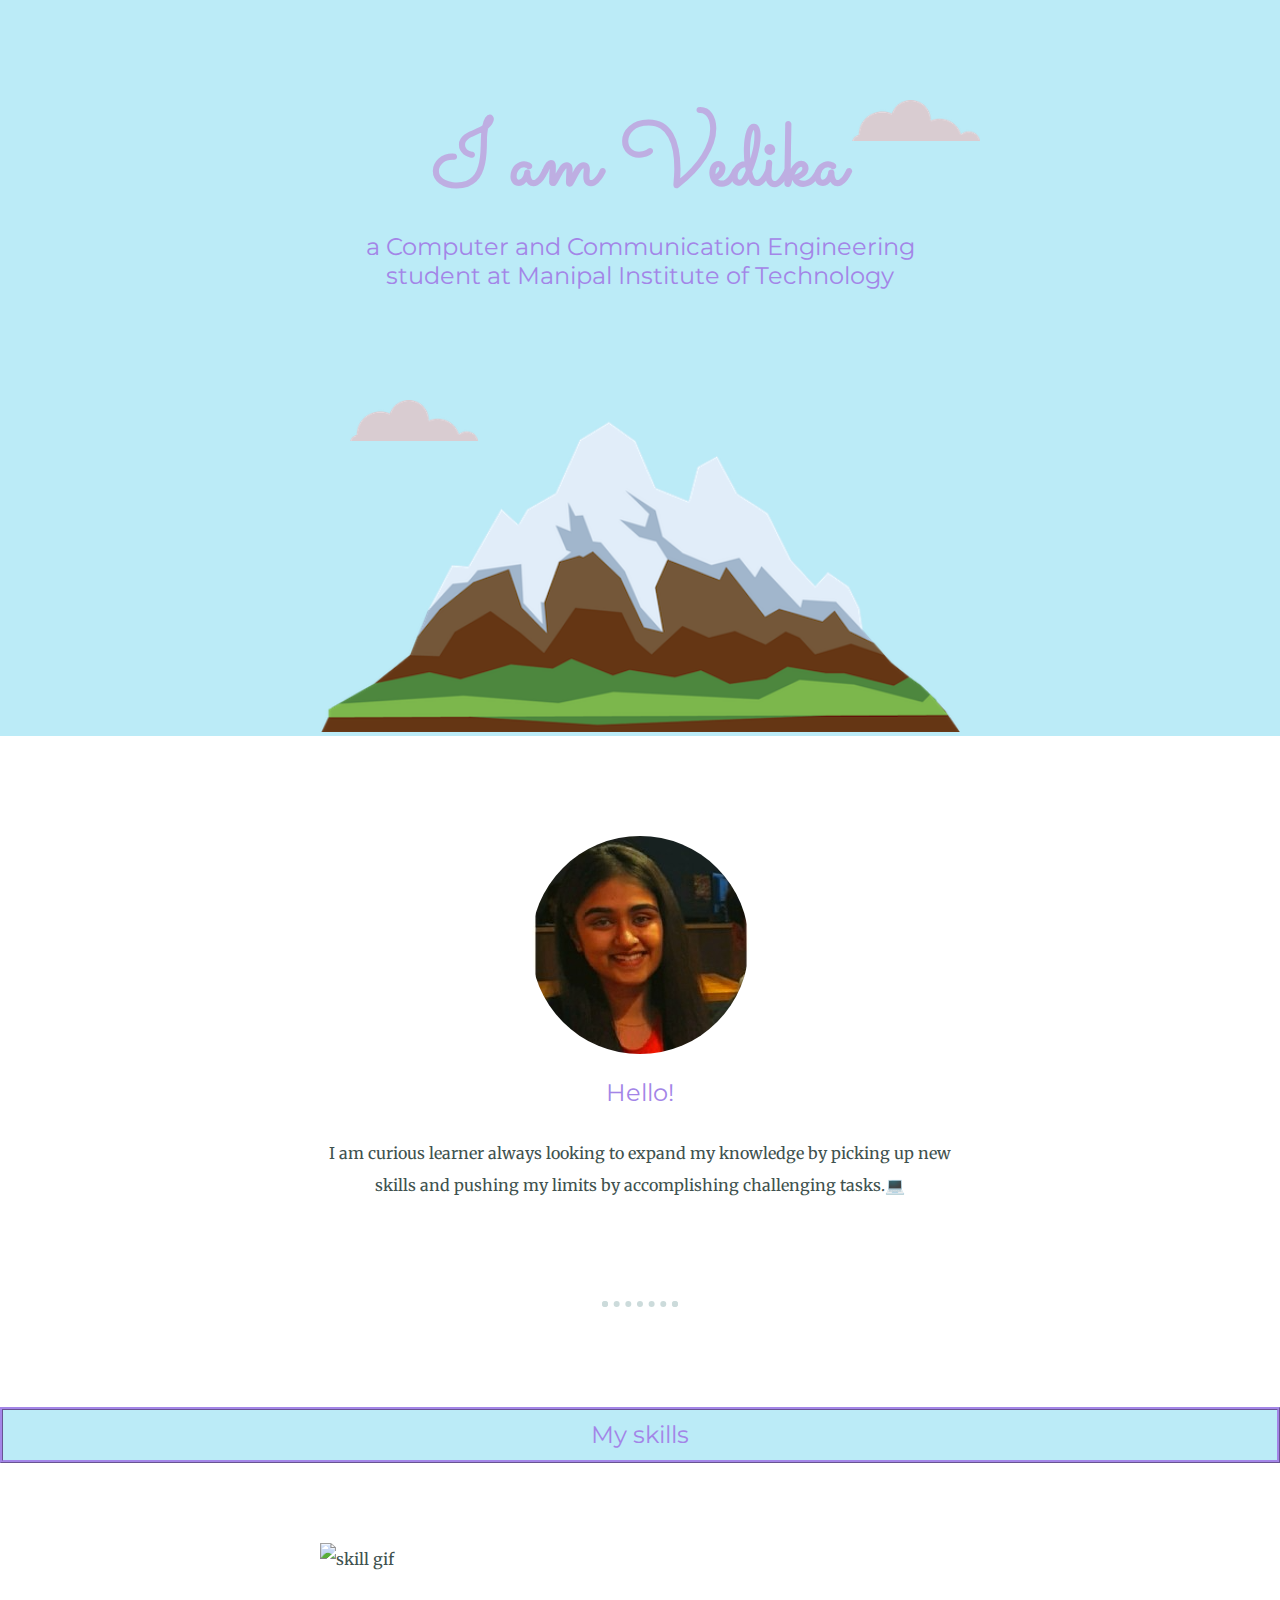
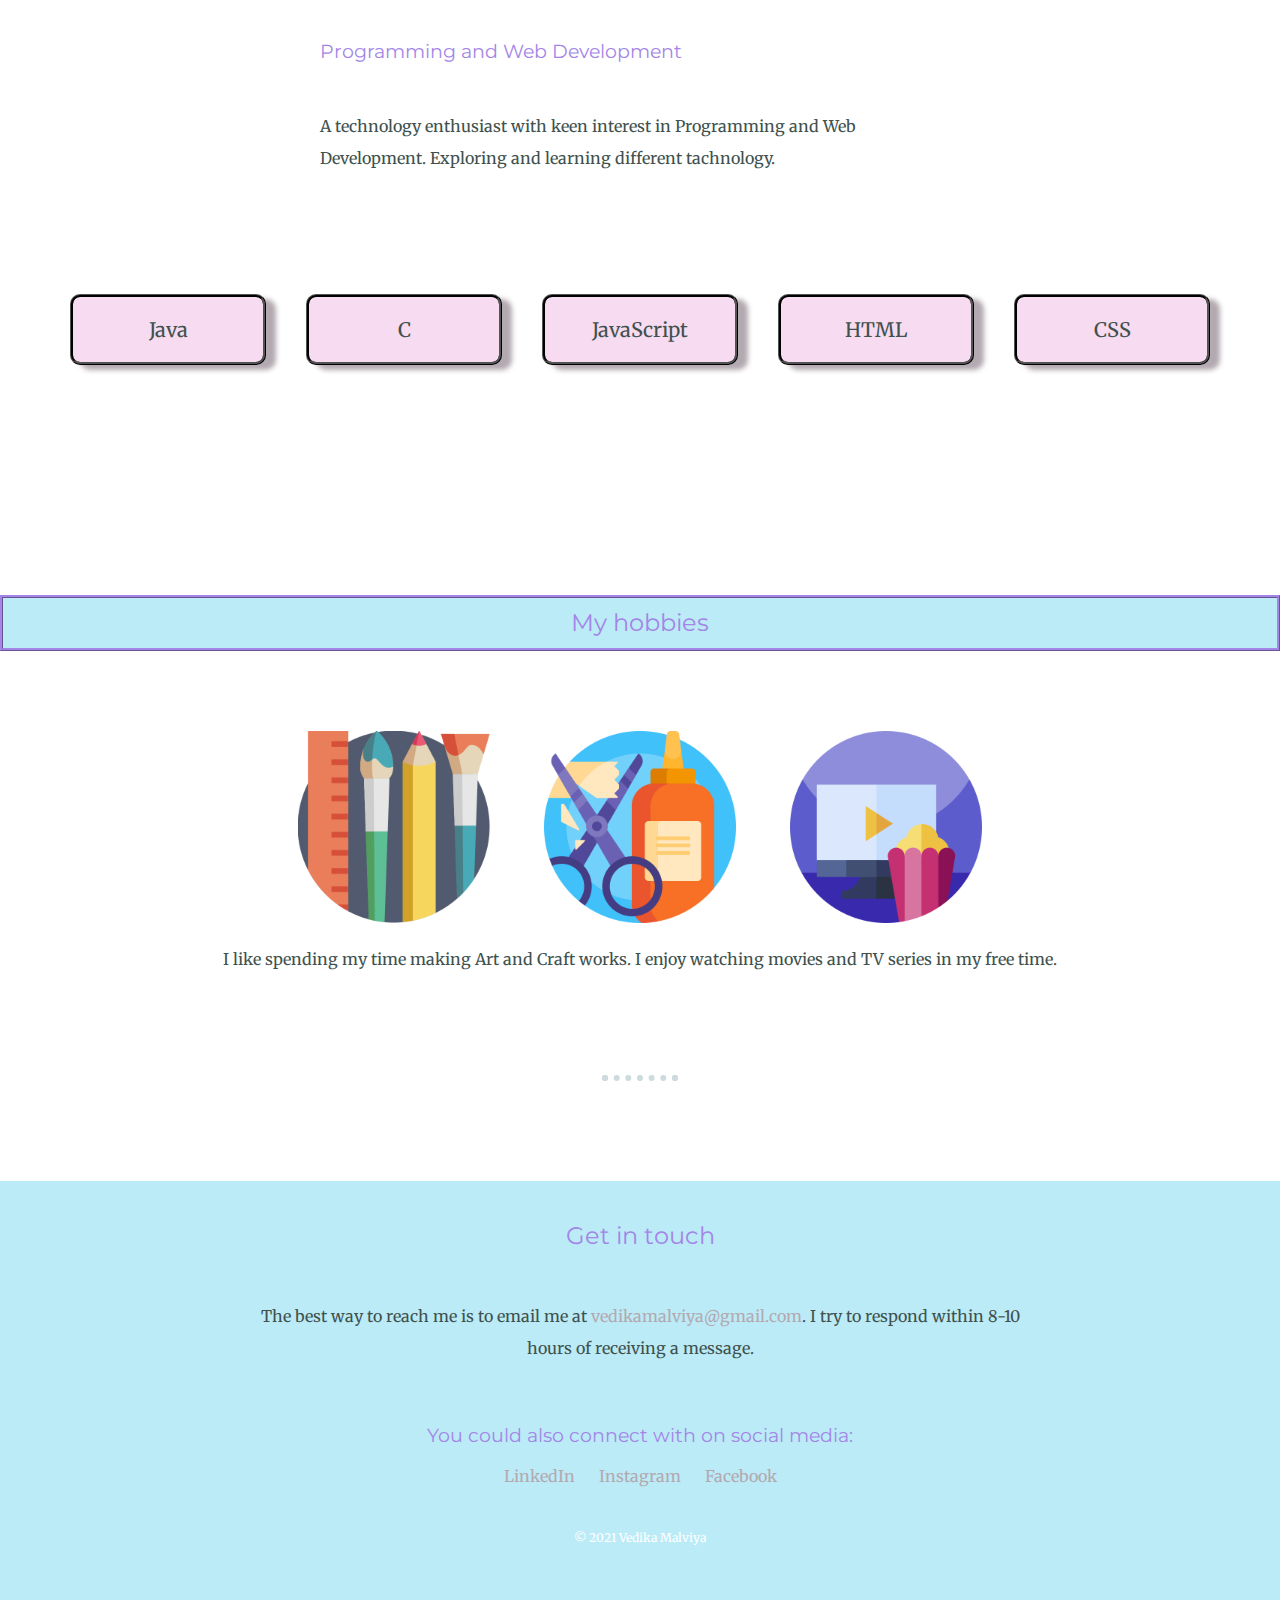
==== index.html @ e83129ac "Update index.html" ====
<!DOCTYPE html>
<html lang="en">
<head>
    <meta charset="UTF-8">
    <meta http-equiv="X-UA-Compatible" content="IE=edge">
    <meta name="viewport" content="width=device-width, initial-scale=1.0">
    <title>Vedika Malviya</title>
    <link rel="stylesheet" href="https://vedika21.github.io/CSS/styles.css">
    <link rel="icon" href="images/profile.png">
    <link rel="preconnect" href="https://fonts.googleapis.com">
<link rel="preconnect" href="https://fonts.gstatic.com" crossorigin>
<link href="https://fonts.googleapis.com/css2?family=Merriweather&family=Montserrat&family=Sacramento&display=swap" rel="stylesheet">
</head>
<body>
    
  
    <div class="top-container box">
        <img class="top-cloud" src="images/cloud.png" alt="image of a cloud">
        <h1>I am Vedika</h1>
        <h2>a Computer and Communication Engineering student at Manipal Institute of Technology</h2>
        <img class="bottom-cloud" src="images/cloud.png" alt="image of a cloud">
<img class="mountain" src="images/mountain.png" alt="image of a mountain">
</div>
<div class="middle-container">
<div class="profile">
    <img src="images/circle.png" alt="profile picture">
    <h2>Hello!</h2>
    <p>I am curious learner always looking to expand my knowledge by picking up new skills and pushing my limits by accomplishing challenging tasks.💻</p>
    
</div>
<hr>
<div class="skills">
    <h2>My skills</h2>
    <div class="one">
        <img class="gif"src="https://media.giphy.com/media/iIGT8Y1rOYhBpdHh1C/giphy.gif" alt="skill gif">
        <h3>Programming and Web Development</h3>
        <p>A technology enthusiast with keen interest in Programming and Web Development. Exploring and learning different tachnology. </p>
        </div>
       
    <div class="skill-set">
        <div >Java</div><div >C</div><div >JavaScript</div><div >HTML</div><div >CSS</div>
    </div>
    <br><br>
    <div class="hobbies">
        <h2>My hobbies</h2>

        <div class="image"></div>
        <img class="sub-image" src="images/tools.png" alt="drawing">
        <img class="sub-image" src="images/crafts.png" alt="craft">
        <img class="sub-image" src="images/watch-movie.png" alt="movies">
        <p>I like spending my time making Art and Craft works. I enjoy watching movies and TV series in my free time. </p>
        </div>
        
    </div>
</div>

<hr>
<div class="contact-me">
    <h2>Get in touch</h2>
    <p>The best way to reach me is to email me at<a href="mailto:vedikamalviya@gmail.com"> vedikamalviya@gmail.com</a>. I try to respond within 8-10 hours of receiving a message. </p>
    <h3>You could also connect with on social media:</h3>
    <a href="https://www.linkedin.com/in/vedika-malviya">LinkedIn</a> <a href="https://www.instagram.com/vedika_malviya">Instagram</a> <a href="https://www.facebook.com/vedika.malviya.1/">Facebook</a>
    <p class="copyright">© 2021 Vedika Malviya</p>
</div>
</body>

</html>
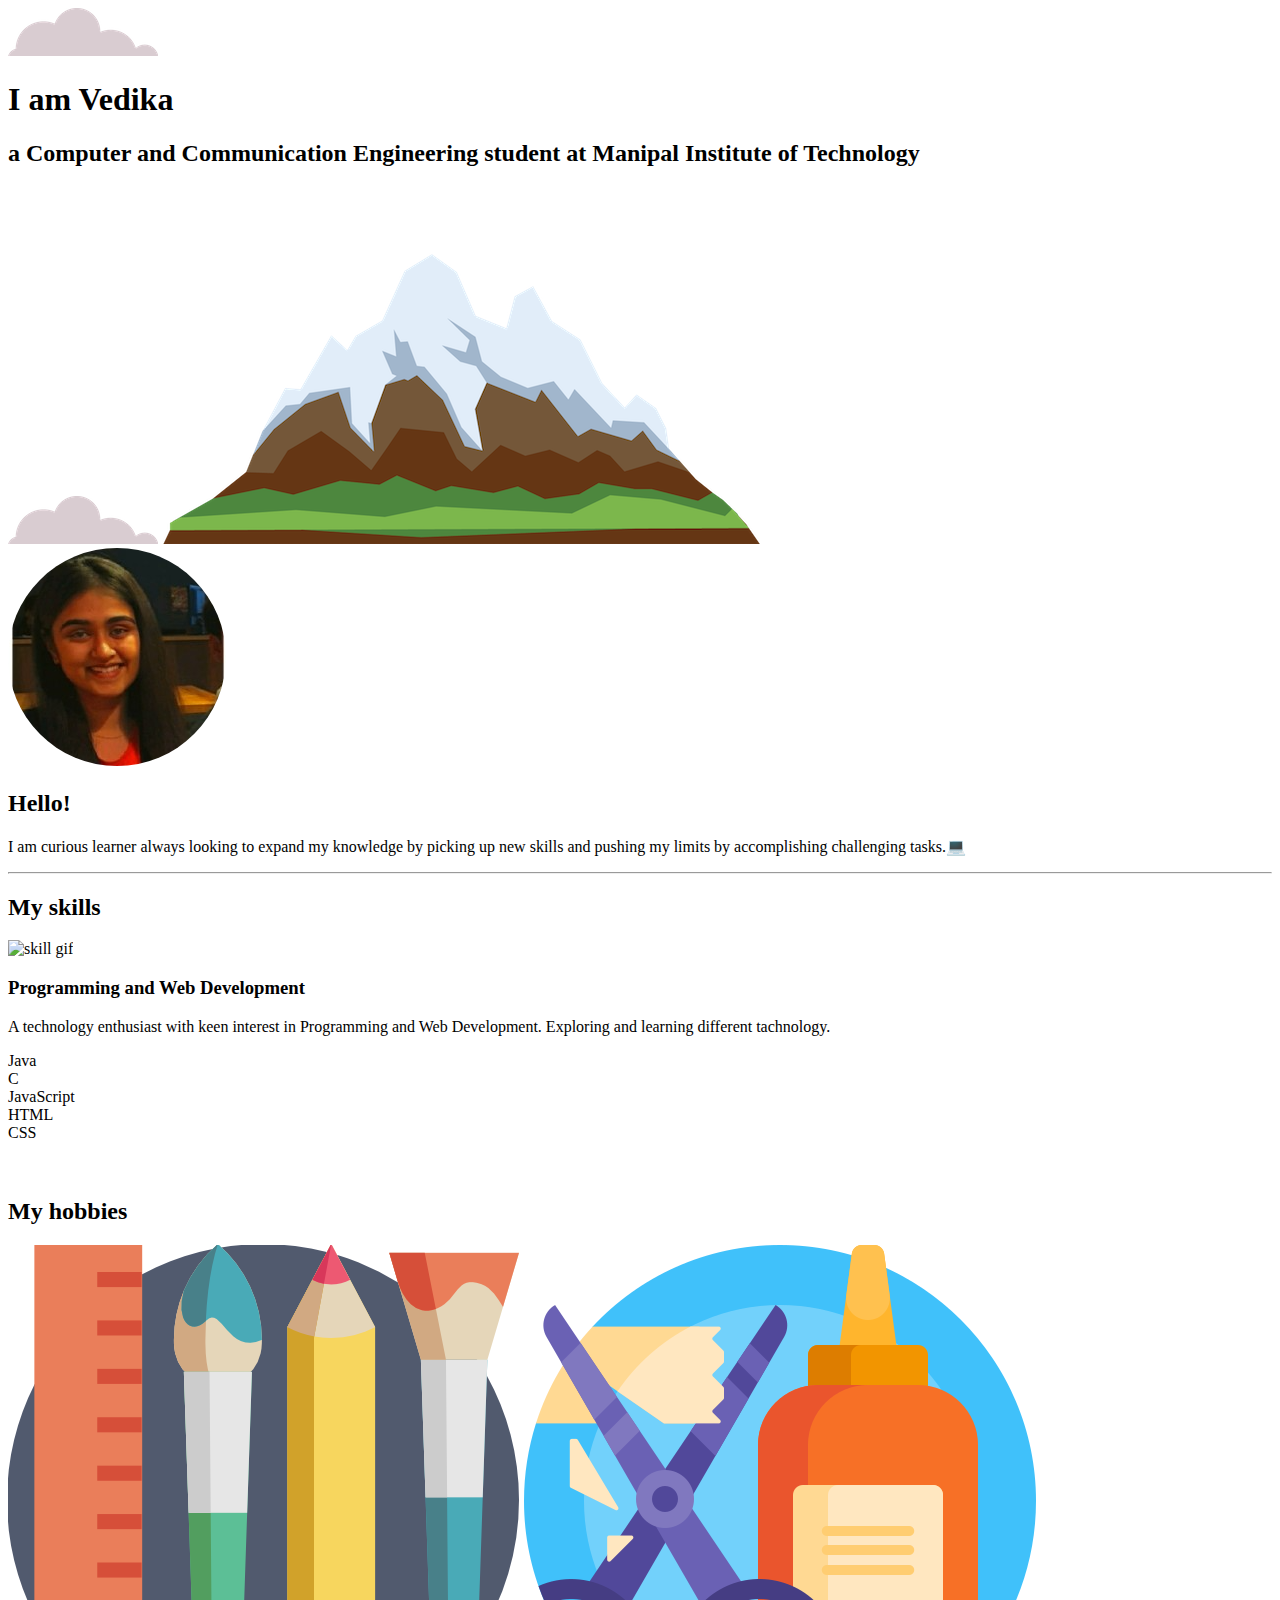
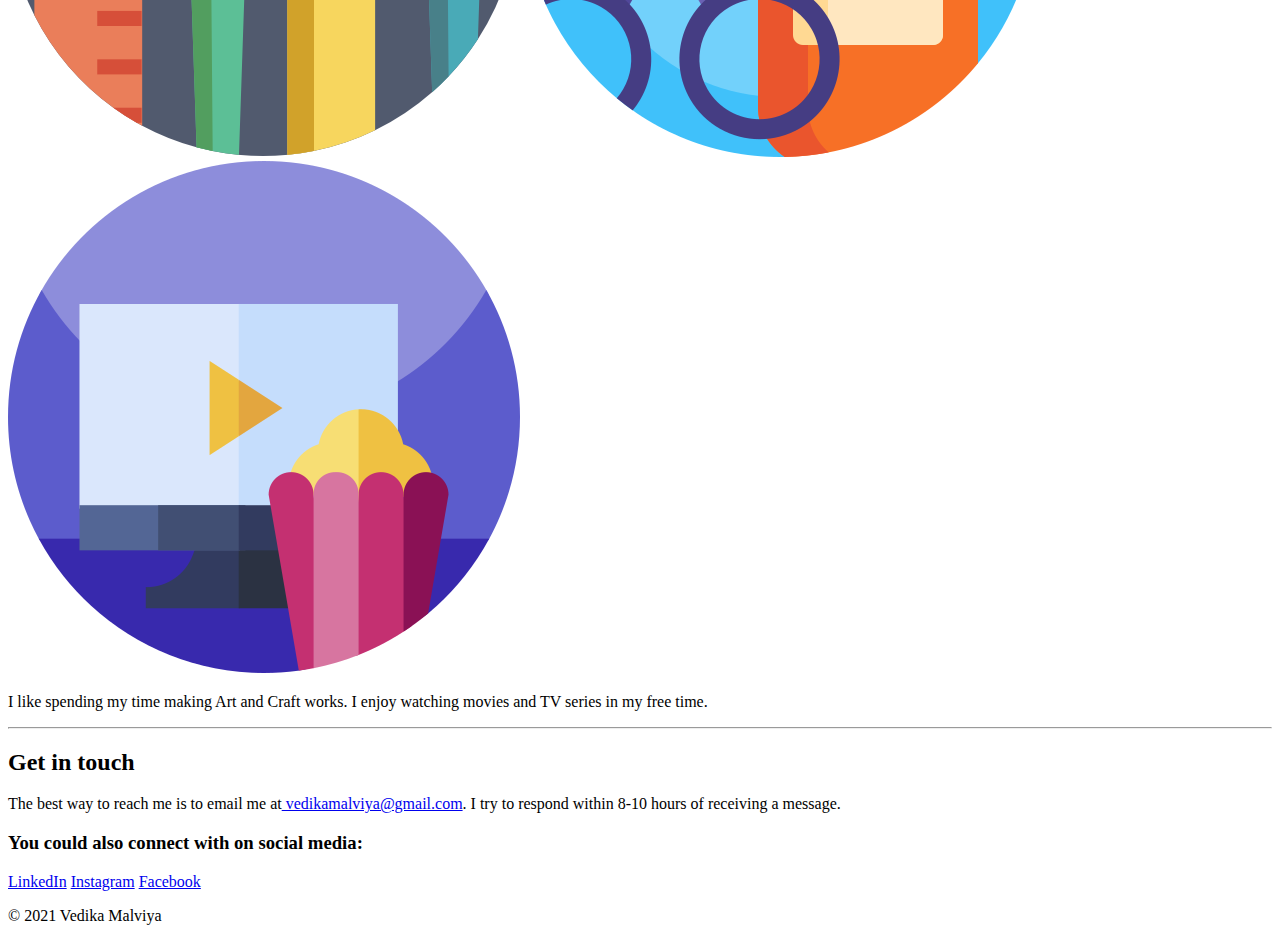
==== commit dc52c2ab: "Update index.html" ====
--- a/index.html
+++ b/index.html
@@ -5,7 +5,7 @@
     <meta http-equiv="X-UA-Compatible" content="IE=edge">
     <meta name="viewport" content="width=device-width, initial-scale=1.0">
     <title>Vedika Malviya</title>
-    <link rel="stylesheet" href="https://vedika21.github.io/CSS/styles.css">
+    <link rel="stylesheet" href="https://github.com/vedika21/profile/styles.css">
     <link rel="icon" href="images/profile.png">
     <link rel="preconnect" href="https://fonts.googleapis.com">
 <link rel="preconnect" href="https://fonts.gstatic.com" crossorigin>
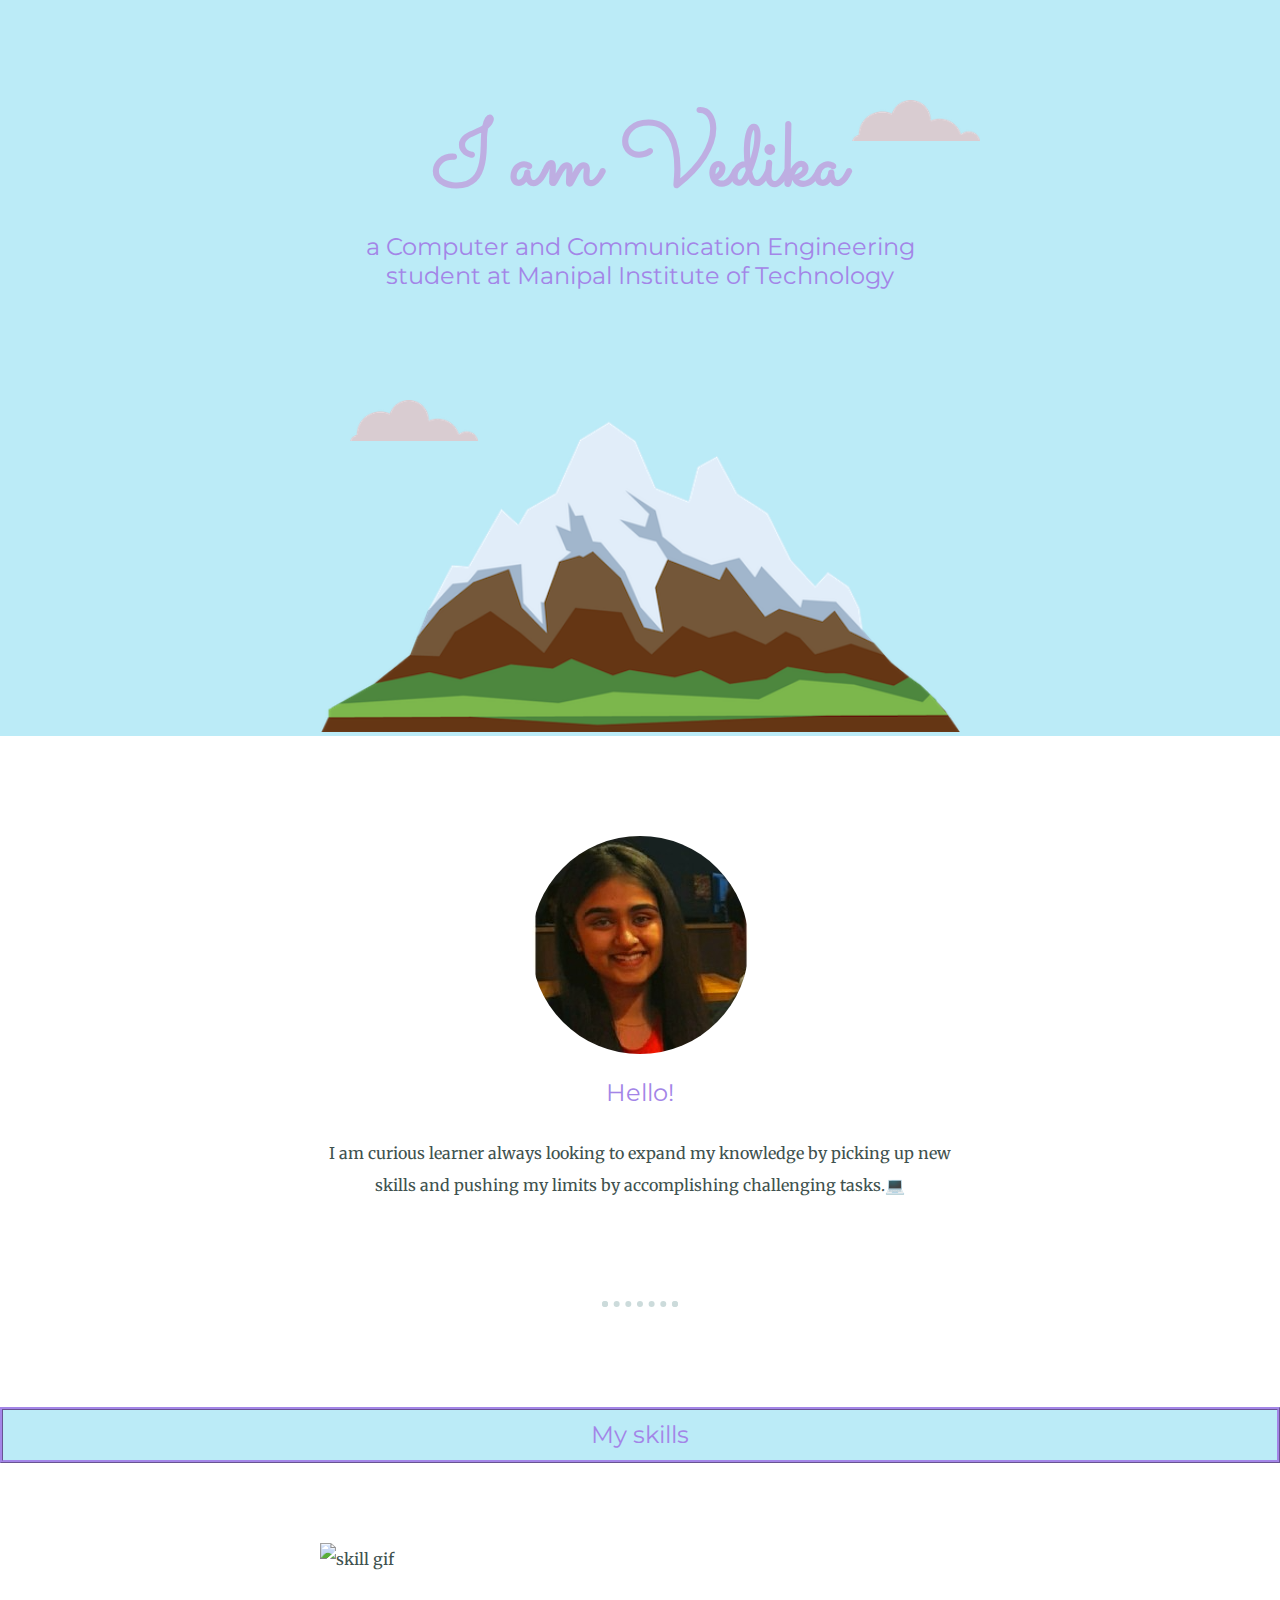
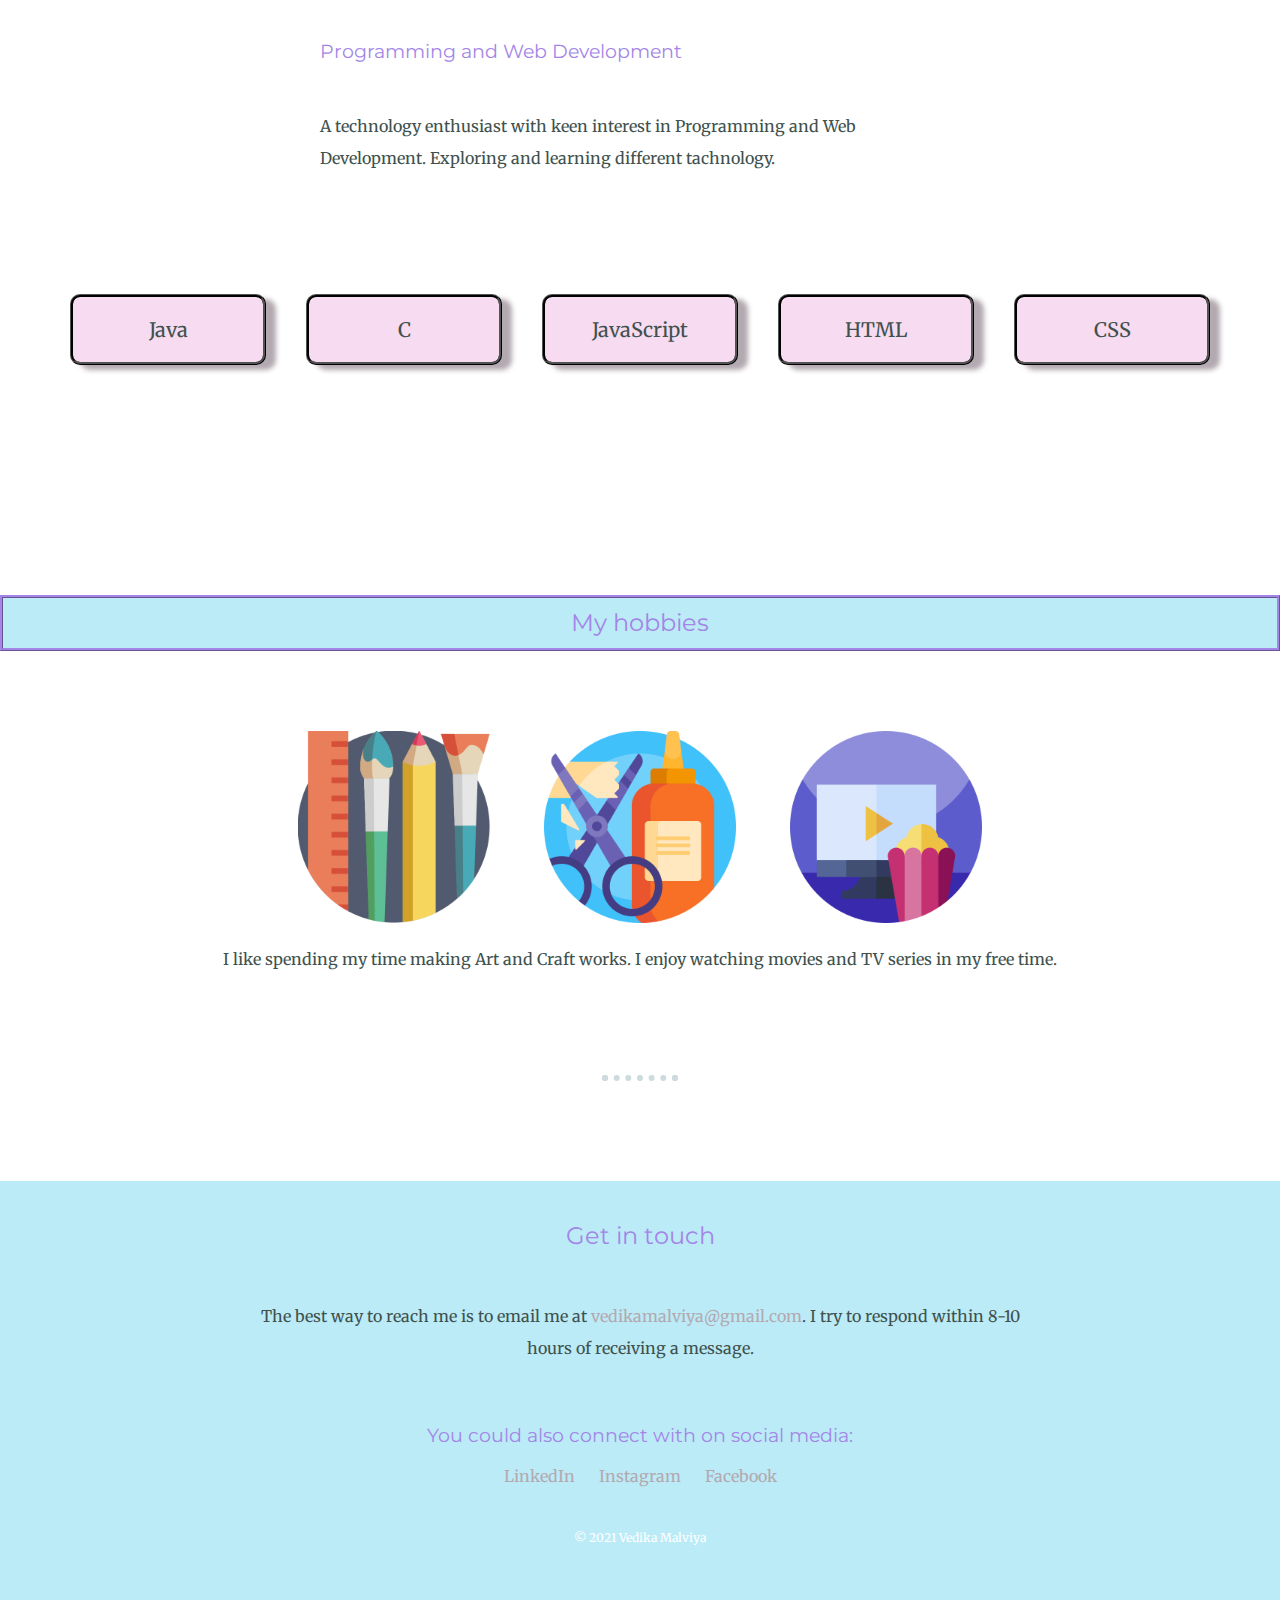
==== commit d5fc671a: "Update index.html" ====
--- a/index.html
+++ b/index.html
@@ -5,7 +5,7 @@
     <meta http-equiv="X-UA-Compatible" content="IE=edge">
     <meta name="viewport" content="width=device-width, initial-scale=1.0">
     <title>Vedika Malviya</title>
-    <link rel="stylesheet" href="https://github.com/vedika21/profile/styles.css">
+<link rel="stylesheet" type="text/css" href="https://vedika21.github.io/styles.css">   
     <link rel="icon" href="images/profile.png">
     <link rel="preconnect" href="https://fonts.googleapis.com">
 <link rel="preconnect" href="https://fonts.gstatic.com" crossorigin>
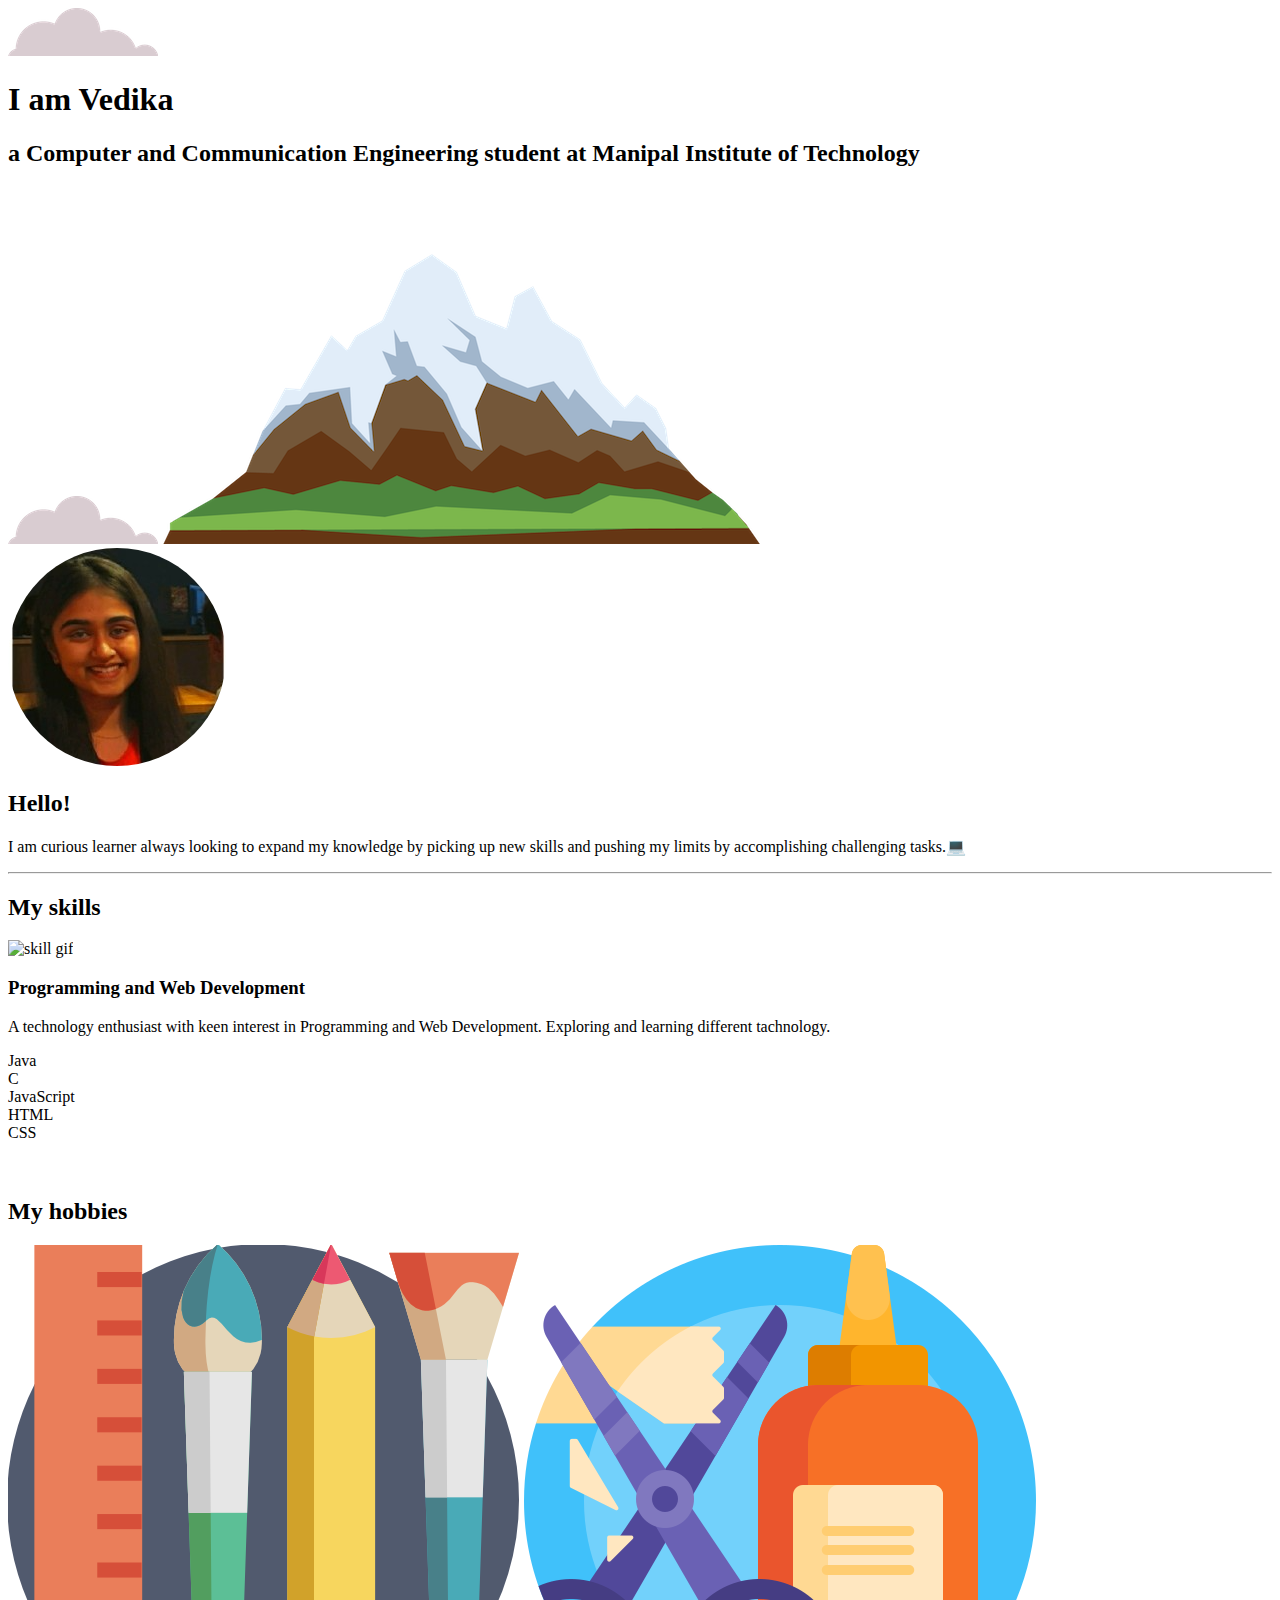
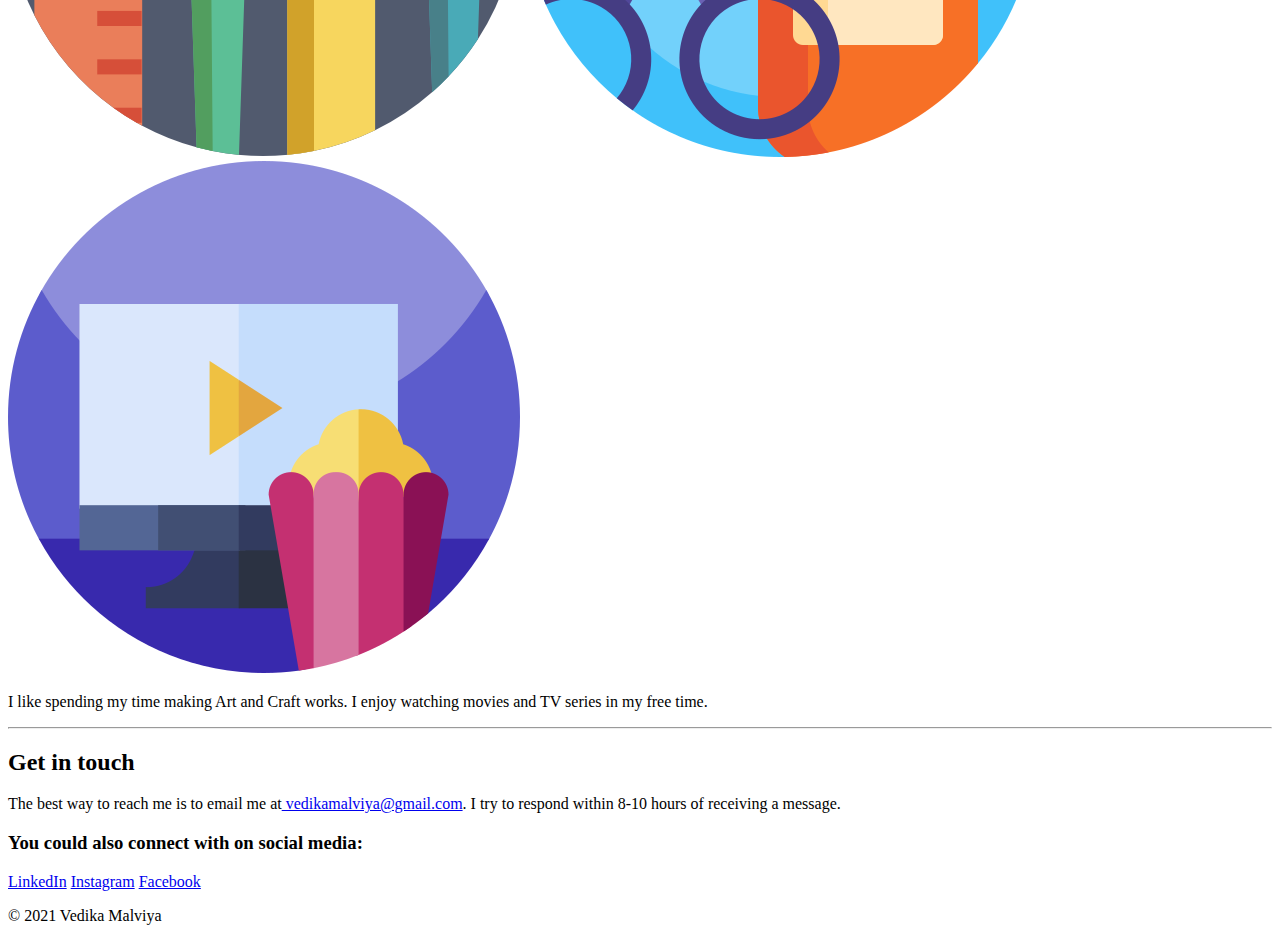
==== commit 60f0589f: "Update index.html" ====
--- a/index.html
+++ b/index.html
@@ -5,7 +5,7 @@
     <meta http-equiv="X-UA-Compatible" content="IE=edge">
     <meta name="viewport" content="width=device-width, initial-scale=1.0">
     <title>Vedika Malviya</title>
-<link rel="stylesheet" type="text/css" href="https://vedika21.github.io/styles.css">   
+<link rel="stylesheet" type="text/css" href="https://https://github.com/vedika21/profile/blob/main/styles.css">   
     <link rel="icon" href="images/profile.png">
     <link rel="preconnect" href="https://fonts.googleapis.com">
 <link rel="preconnect" href="https://fonts.gstatic.com" crossorigin>
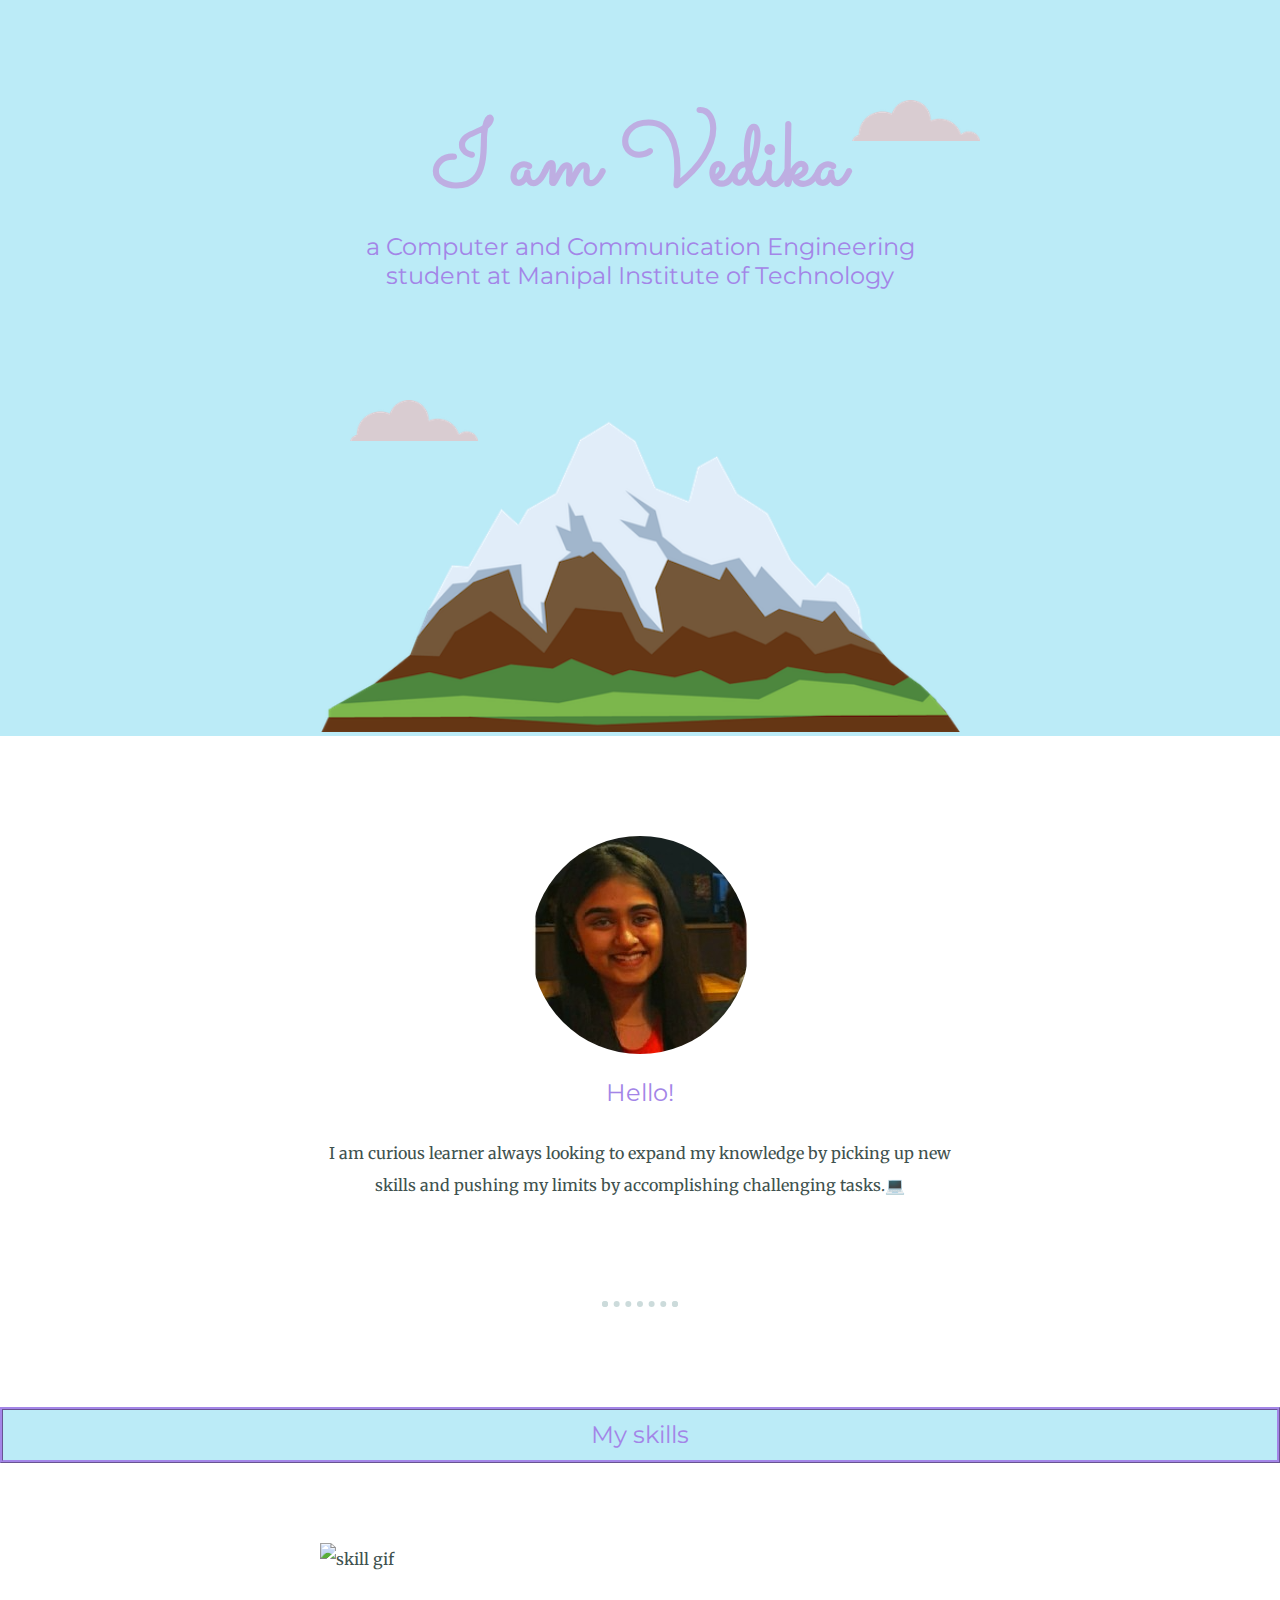
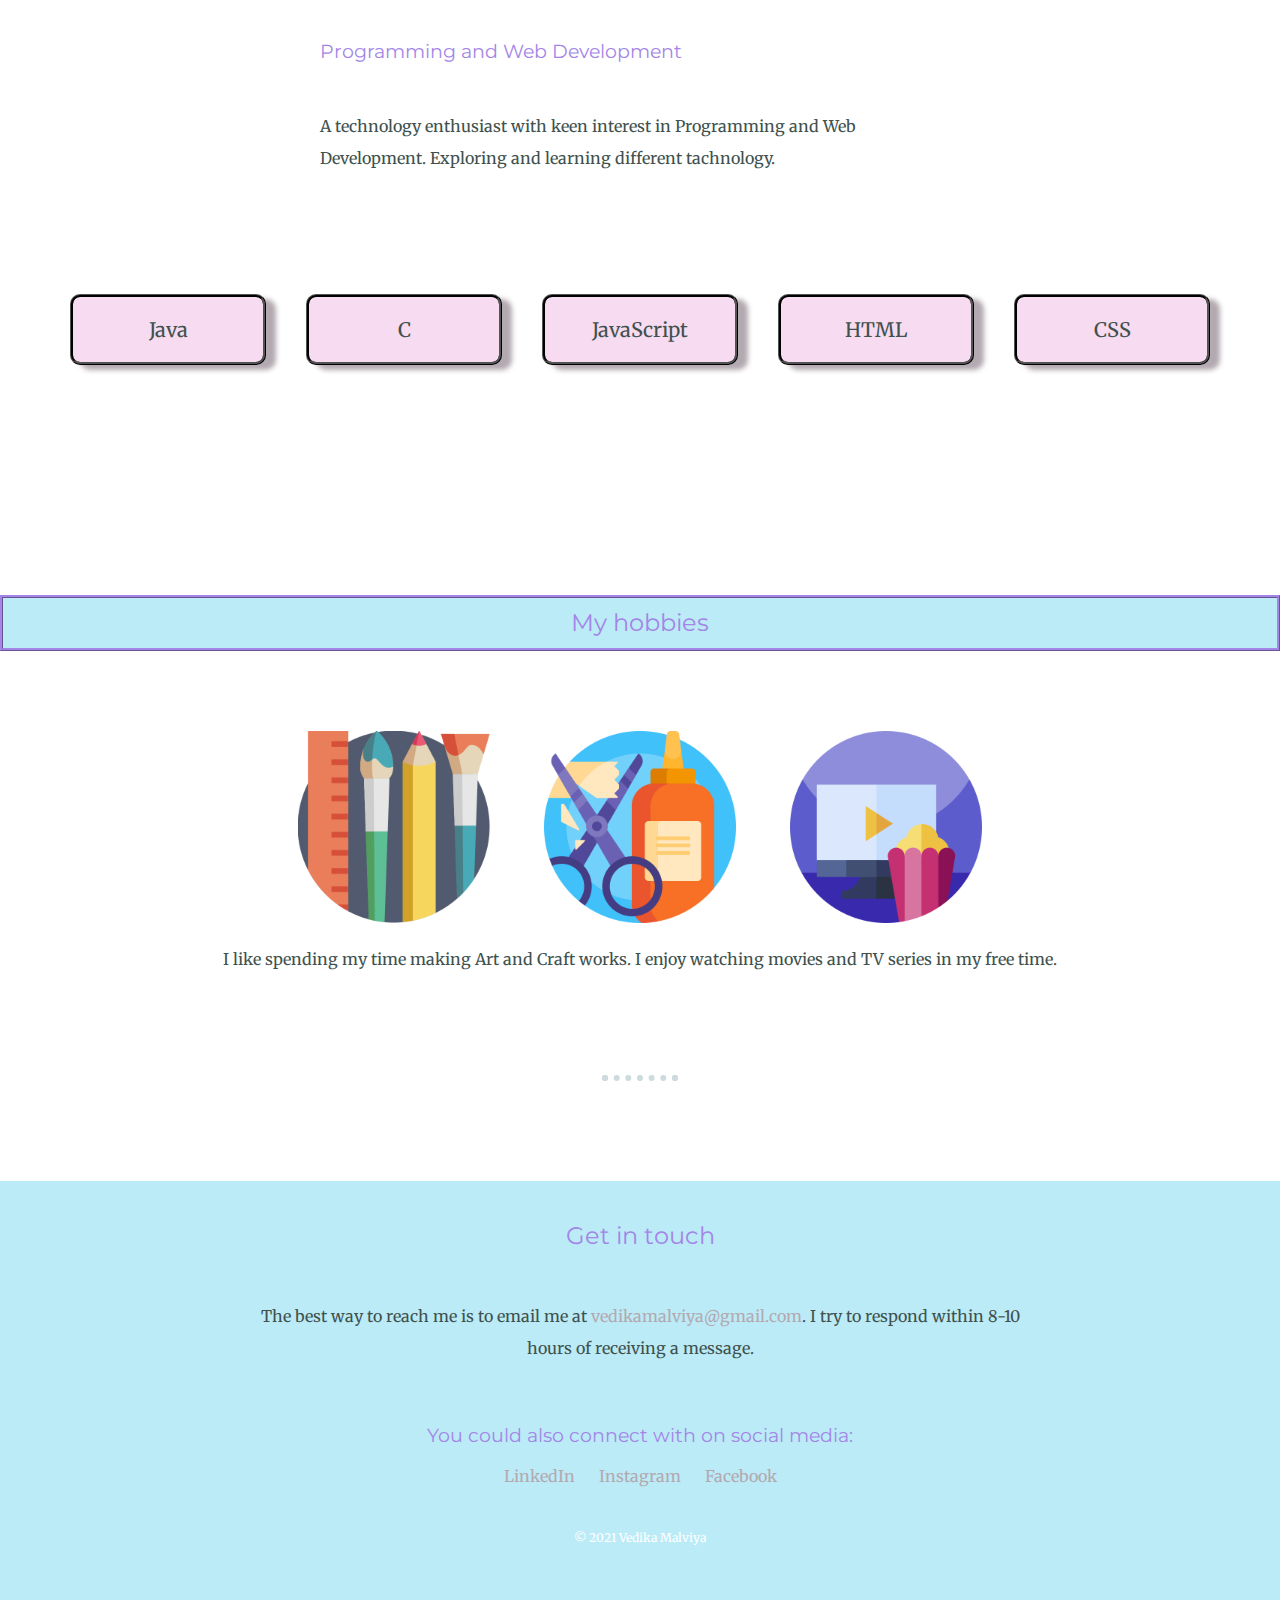
==== commit fb0ddc28: "Update index.html" ====
--- a/index.html
+++ b/index.html
@@ -5,7 +5,7 @@
     <meta http-equiv="X-UA-Compatible" content="IE=edge">
     <meta name="viewport" content="width=device-width, initial-scale=1.0">
     <title>Vedika Malviya</title>
-<link rel="stylesheet" type="text/css" href="https://https://github.com/vedika21/profile/blob/main/styles.css">   
+<link rel="stylesheet" type="text/css" href="https://vedika21.github.io/styles.css">   
     <link rel="icon" href="images/profile.png">
     <link rel="preconnect" href="https://fonts.googleapis.com">
 <link rel="preconnect" href="https://fonts.gstatic.com" crossorigin>
